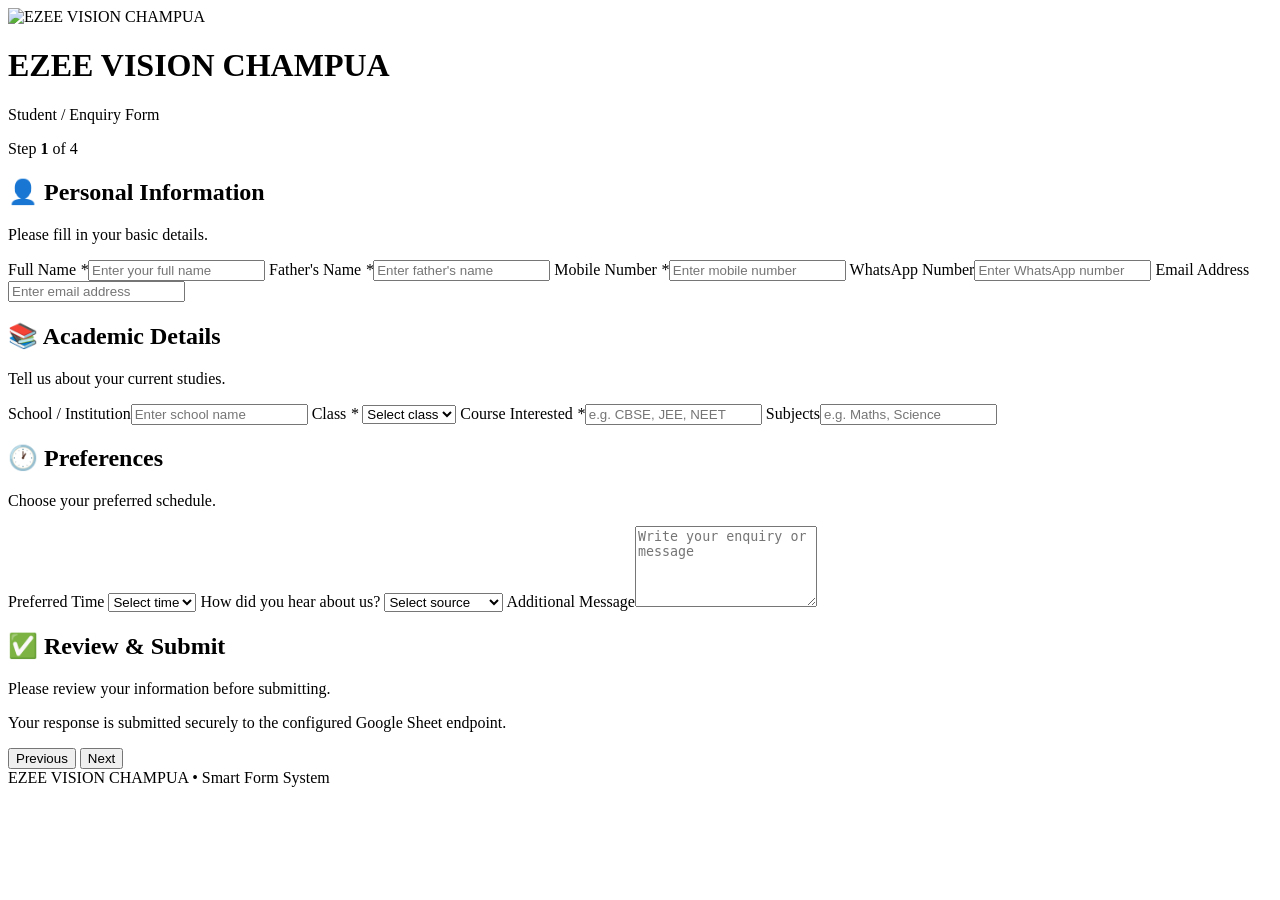
==== index.html @ 1db91e5c "Add files via upload" ====
<!DOCTYPE html>
<html lang="en">
<head>
<meta charset="UTF-8">
<meta name="viewport" content="width=device-width,initial-scale=1.0">
<meta name="theme-color" content="#07152f">
<title>EZEE VISION CHAMPUA | Student / Enquiry Form</title>
<link rel="stylesheet" href="assets/style.css">
</head>
<body>
<div class="page">
  <header class="brand">
    <img src="assets/logo.png" alt="EZEE VISION CHAMPUA">
    <div>
      <h1>EZEE VISION <span>CHAMPUA</span></h1>
      <p>Student / Enquiry Form</p>
    </div>
  </header>

  <main class="form-card">
    <div class="progress-wrap">
      <div class="step-text">Step <b id="stepNo">1</b> of 4</div>
      <div class="progress"><i id="progress"></i></div>
    </div>

    <form id="enquiryForm">
      <section class="step active">
        <h2>👤 Personal Information</h2>
        <p class="hint">Please fill in your basic details.</p>
        <label>Full Name <em>*</em><input name="fullName" required placeholder="Enter your full name"></label>
        <label>Father's Name <em>*</em><input name="fatherName" required placeholder="Enter father's name"></label>
        <label>Mobile Number <em>*</em><input name="mobile" required inputmode="numeric" maxlength="10" placeholder="Enter mobile number"></label>
        <label>WhatsApp Number<input name="whatsapp" inputmode="numeric" maxlength="10" placeholder="Enter WhatsApp number"></label>
        <label>Email Address<input name="email" type="email" placeholder="Enter email address"></label>
      </section>

      <section class="step">
        <h2>📚 Academic Details</h2>
        <p class="hint">Tell us about your current studies.</p>
        <label>School / Institution<input name="school" placeholder="Enter school name"></label>
        <label>Class <em>*</em>
          <select name="class" required><option value="">Select class</option><option>8th</option><option>9th</option><option>10th</option><option>11th</option><option>12th</option><option>Other</option></select>
        </label>
        <label>Course Interested <em>*</em><input name="course" required placeholder="e.g. CBSE, JEE, NEET"></label>
        <label>Subjects<input name="subjects" placeholder="e.g. Maths, Science"></label>
      </section>

      <section class="step">
        <h2>🕐 Preferences</h2>
        <p class="hint">Choose your preferred schedule.</p>
        <label>Preferred Time
          <select name="preferredTime"><option value="">Select time</option><option>Morning</option><option>Afternoon</option><option>Evening</option></select>
        </label>
        <label>How did you hear about us?
          <select name="source"><option value="">Select source</option><option>Direct</option><option>WhatsApp</option><option>QR Code</option><option>Instagram</option><option>Friend / Referral</option><option>Other</option></select>
        </label>
        <label>Additional Message<textarea name="message" rows="5" placeholder="Write your enquiry or message"></textarea></label>
      </section>

      <section class="step">
        <h2>✅ Review & Submit</h2>
        <p class="hint">Please review your information before submitting.</p>
        <div id="review" class="review"></div>
        <p class="privacy">Your response is submitted securely to the configured Google Sheet endpoint.</p>
      </section>

      <div class="actions">
        <button type="button" id="prev" class="secondary">Previous</button>
        <button type="button" id="next">Next</button>
        <button type="submit" id="submit" class="success" hidden>Submit Response</button>
      </div>
    </form>
  </main>

  <footer>EZEE VISION CHAMPUA • Smart Form System</footer>
</div>
<script src="assets/app.js"></script>
</body>
</html>
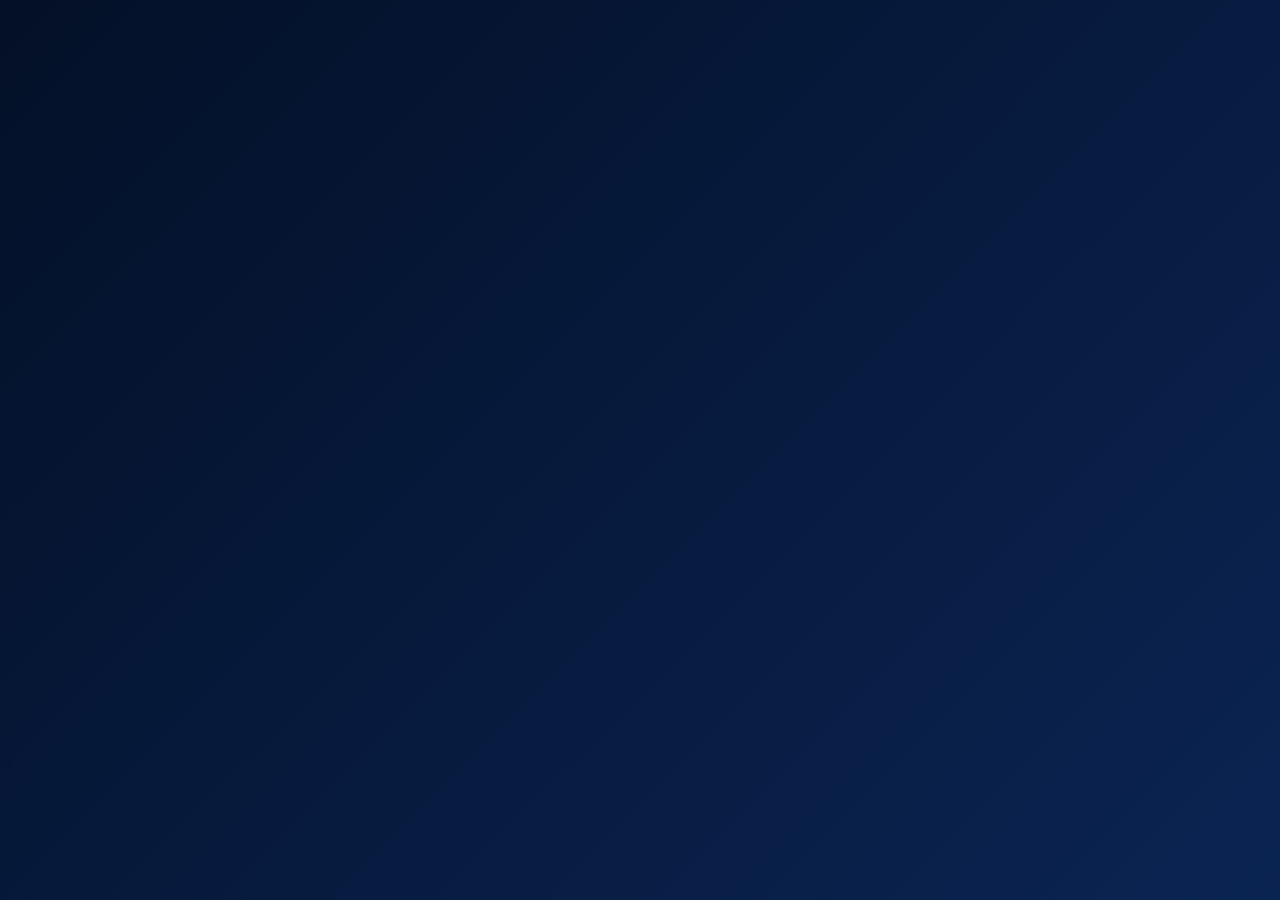
==== commit ab5d7427: "Add files via upload" ====
--- a/index.html
+++ b/index.html
@@ -1,79 +1,15 @@
-<!DOCTYPE html>
+<!doctype html>
 <html lang="en">
 <head>
-<meta charset="UTF-8">
-<meta name="viewport" content="width=device-width,initial-scale=1.0">
-<meta name="theme-color" content="#07152f">
-<title>EZEE VISION CHAMPUA | Student / Enquiry Form</title>
+<meta charset="utf-8">
+<meta name="viewport" content="width=device-width,initial-scale=1,viewport-fit=cover">
+<meta name="theme-color" content="#071936">
+<title>EZEE VISION CHAMPUA — Smart Enquiry Form</title>
+<link rel="manifest" href="manifest.webmanifest">
 <link rel="stylesheet" href="assets/style.css">
 </head>
-<body>
-<div class="page">
-  <header class="brand">
-    <img src="assets/logo.png" alt="EZEE VISION CHAMPUA">
-    <div>
-      <h1>EZEE VISION <span>CHAMPUA</span></h1>
-      <p>Student / Enquiry Form</p>
-    </div>
-  </header>
-
-  <main class="form-card">
-    <div class="progress-wrap">
-      <div class="step-text">Step <b id="stepNo">1</b> of 4</div>
-      <div class="progress"><i id="progress"></i></div>
-    </div>
-
-    <form id="enquiryForm">
-      <section class="step active">
-        <h2>👤 Personal Information</h2>
-        <p class="hint">Please fill in your basic details.</p>
-        <label>Full Name <em>*</em><input name="fullName" required placeholder="Enter your full name"></label>
-        <label>Father's Name <em>*</em><input name="fatherName" required placeholder="Enter father's name"></label>
-        <label>Mobile Number <em>*</em><input name="mobile" required inputmode="numeric" maxlength="10" placeholder="Enter mobile number"></label>
-        <label>WhatsApp Number<input name="whatsapp" inputmode="numeric" maxlength="10" placeholder="Enter WhatsApp number"></label>
-        <label>Email Address<input name="email" type="email" placeholder="Enter email address"></label>
-      </section>
-
-      <section class="step">
-        <h2>📚 Academic Details</h2>
-        <p class="hint">Tell us about your current studies.</p>
-        <label>School / Institution<input name="school" placeholder="Enter school name"></label>
-        <label>Class <em>*</em>
-          <select name="class" required><option value="">Select class</option><option>8th</option><option>9th</option><option>10th</option><option>11th</option><option>12th</option><option>Other</option></select>
-        </label>
-        <label>Course Interested <em>*</em><input name="course" required placeholder="e.g. CBSE, JEE, NEET"></label>
-        <label>Subjects<input name="subjects" placeholder="e.g. Maths, Science"></label>
-      </section>
-
-      <section class="step">
-        <h2>🕐 Preferences</h2>
-        <p class="hint">Choose your preferred schedule.</p>
-        <label>Preferred Time
-          <select name="preferredTime"><option value="">Select time</option><option>Morning</option><option>Afternoon</option><option>Evening</option></select>
-        </label>
-        <label>How did you hear about us?
-          <select name="source"><option value="">Select source</option><option>Direct</option><option>WhatsApp</option><option>QR Code</option><option>Instagram</option><option>Friend / Referral</option><option>Other</option></select>
-        </label>
-        <label>Additional Message<textarea name="message" rows="5" placeholder="Write your enquiry or message"></textarea></label>
-      </section>
-
-      <section class="step">
-        <h2>✅ Review & Submit</h2>
-        <p class="hint">Please review your information before submitting.</p>
-        <div id="review" class="review"></div>
-        <p class="privacy">Your response is submitted securely to the configured Google Sheet endpoint.</p>
-      </section>
-
-      <div class="actions">
-        <button type="button" id="prev" class="secondary">Previous</button>
-        <button type="button" id="next">Next</button>
-        <button type="submit" id="submit" class="success" hidden>Submit Response</button>
-      </div>
-    </form>
-  </main>
-
-  <footer>EZEE VISION CHAMPUA • Smart Form System</footer>
-</div>
+<body data-page="form">
+<div id="app"></div>
 <script src="assets/app.js"></script>
 </body>
 </html>
--- a/assets/style.css
+++ b/assets/style.css
@@ -0,0 +1,11 @@
+:root{--navy:#061634;--blue:#0c4fb8;--gold:#f5c531;--green:#18a957;--text:#172033;--muted:#667085;--card:#fff}
+*{box-sizing:border-box}body{margin:0;font-family:Inter,Arial,sans-serif;background:linear-gradient(135deg,#031027,#0a2452);color:var(--text);min-height:100vh}
+.page{width:min(760px,94%);margin:auto;padding:24px 0}.brand{display:flex;align-items:center;gap:16px;color:white;margin-bottom:18px}.brand img{width:78px;height:78px;object-fit:contain;border-radius:50%}.brand h1{margin:0;font-size:clamp(25px,6vw,42px);letter-spacing:.5px}.brand h1 span{color:var(--gold)}.brand p{margin:5px 0 0;color:#dce7ff}
+.form-card{background:rgba(255,255,255,.97);border-radius:22px;padding:25px;box-shadow:0 20px 60px rgba(0,0,0,.3)}
+.progress-wrap{margin-bottom:25px}.step-text{font-size:13px;color:var(--muted);margin-bottom:8px}.progress{height:8px;background:#e5e7eb;border-radius:10px;overflow:hidden}.progress i{display:block;height:100%;width:25%;background:linear-gradient(90deg,var(--blue),var(--green));transition:.3s}
+.step{display:none}.step.active{display:block}.step h2{margin:0 0 6px;color:var(--navy)}.hint{color:var(--muted);margin:0 0 20px}
+label{display:block;font-weight:650;margin:16px 0}em{color:#e11;font-style:normal}input,select,textarea{display:block;width:100%;margin-top:7px;border:1px solid #d5dae4;border-radius:11px;padding:13px 14px;font:inherit;outline:none;background:white}input:focus,select:focus,textarea:focus{border-color:var(--blue);box-shadow:0 0 0 3px rgba(12,79,184,.1)}
+.actions{display:flex;gap:10px;margin-top:24px}.actions button{border:0;border-radius:11px;padding:13px 20px;font-weight:700;cursor:pointer;flex:1;background:var(--blue);color:white}.actions .secondary{background:#e9edf3;color:#263247}.actions .success{background:var(--green)}
+.review{background:#f7f9fc;border:1px solid #e3e7ef;border-radius:14px;padding:14px}.review-row{display:flex;justify-content:space-between;gap:20px;padding:9px 0;border-bottom:1px solid #e8ebf0}.review-row:last-child{border-bottom:0}.review-row b{color:#475467}
+.privacy{font-size:12px;color:var(--muted);margin-top:15px}footer{text-align:center;color:#b8c6e4;font-size:12px;padding:18px}
+@media(max-width:520px){.page{padding:14px 0}.form-card{padding:18px}.brand img{width:62px;height:62px}.brand h1{font-size:25px}.actions{flex-wrap:wrap}.actions button{min-width:45%}}
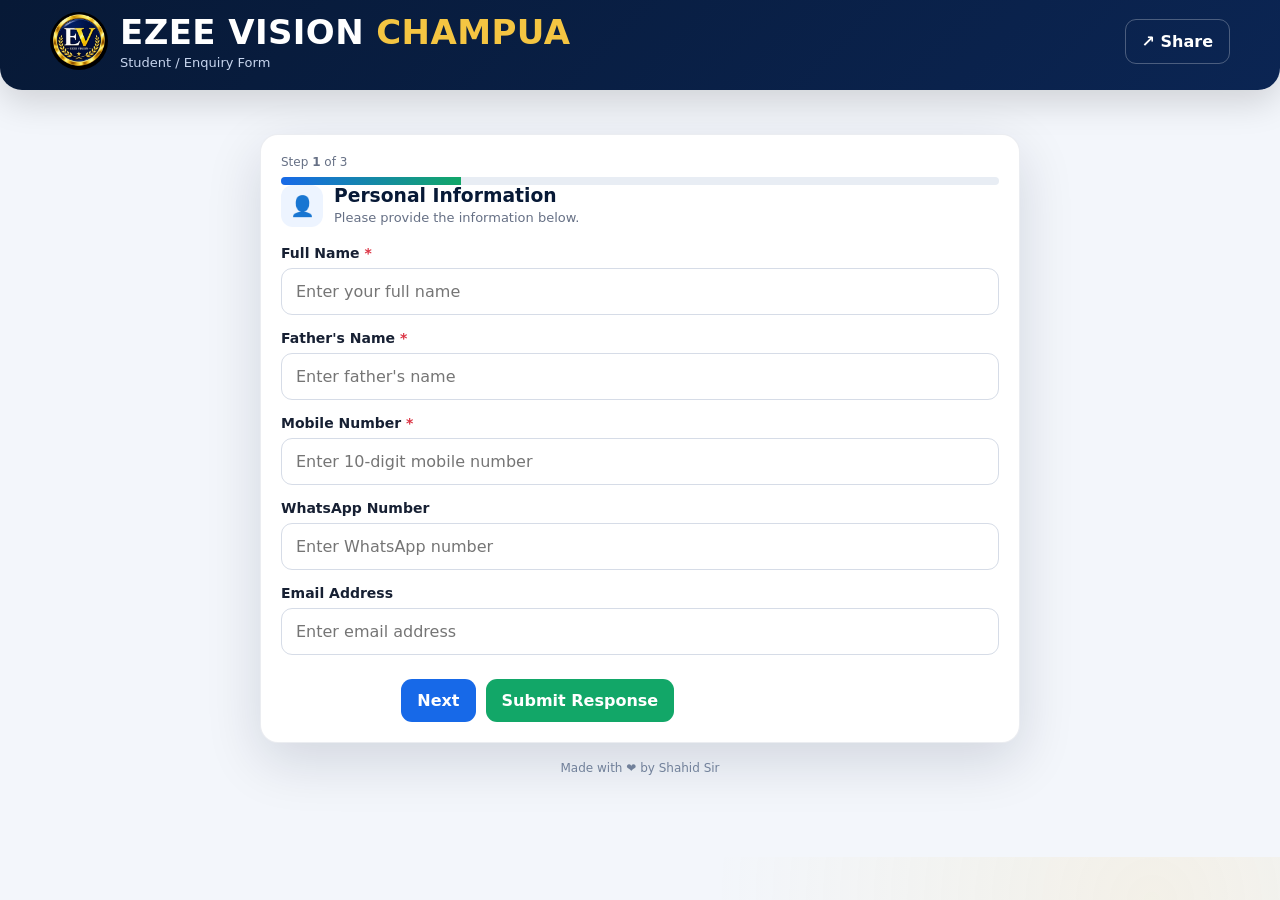
==== commit b10592b2: "Add files via upload" ====
--- a/index.html
+++ b/index.html
@@ -3,13 +3,15 @@
 <head>
 <meta charset="utf-8">
 <meta name="viewport" content="width=device-width,initial-scale=1,viewport-fit=cover">
-<meta name="theme-color" content="#071936">
-<title>EZEE VISION CHAMPUA — Smart Enquiry Form</title>
+<meta name="theme-color" content="#061b3d">
+<meta name="description" content="EZEE VISION CHAMPUA Smart Student Enquiry Form">
+<title>EZEE VISION CHAMPUA — Student / Enquiry Form</title>
 <link rel="manifest" href="manifest.webmanifest">
 <link rel="stylesheet" href="assets/style.css">
 </head>
-<body data-page="form">
+<body data-page="public">
 <div id="app"></div>
+<script src="assets/config.js"></script>
 <script src="assets/app.js"></script>
 </body>
 </html>
--- a/assets/style.css
+++ b/assets/style.css
@@ -1,11 +1,22 @@
-:root{--navy:#061634;--blue:#0c4fb8;--gold:#f5c531;--green:#18a957;--text:#172033;--muted:#667085;--card:#fff}
-*{box-sizing:border-box}body{margin:0;font-family:Inter,Arial,sans-serif;background:linear-gradient(135deg,#031027,#0a2452);color:var(--text);min-height:100vh}
-.page{width:min(760px,94%);margin:auto;padding:24px 0}.brand{display:flex;align-items:center;gap:16px;color:white;margin-bottom:18px}.brand img{width:78px;height:78px;object-fit:contain;border-radius:50%}.brand h1{margin:0;font-size:clamp(25px,6vw,42px);letter-spacing:.5px}.brand h1 span{color:var(--gold)}.brand p{margin:5px 0 0;color:#dce7ff}
-.form-card{background:rgba(255,255,255,.97);border-radius:22px;padding:25px;box-shadow:0 20px 60px rgba(0,0,0,.3)}
-.progress-wrap{margin-bottom:25px}.step-text{font-size:13px;color:var(--muted);margin-bottom:8px}.progress{height:8px;background:#e5e7eb;border-radius:10px;overflow:hidden}.progress i{display:block;height:100%;width:25%;background:linear-gradient(90deg,var(--blue),var(--green));transition:.3s}
-.step{display:none}.step.active{display:block}.step h2{margin:0 0 6px;color:var(--navy)}.hint{color:var(--muted);margin:0 0 20px}
-label{display:block;font-weight:650;margin:16px 0}em{color:#e11;font-style:normal}input,select,textarea{display:block;width:100%;margin-top:7px;border:1px solid #d5dae4;border-radius:11px;padding:13px 14px;font:inherit;outline:none;background:white}input:focus,select:focus,textarea:focus{border-color:var(--blue);box-shadow:0 0 0 3px rgba(12,79,184,.1)}
-.actions{display:flex;gap:10px;margin-top:24px}.actions button{border:0;border-radius:11px;padding:13px 20px;font-weight:700;cursor:pointer;flex:1;background:var(--blue);color:white}.actions .secondary{background:#e9edf3;color:#263247}.actions .success{background:var(--green)}
-.review{background:#f7f9fc;border:1px solid #e3e7ef;border-radius:14px;padding:14px}.review-row{display:flex;justify-content:space-between;gap:20px;padding:9px 0;border-bottom:1px solid #e8ebf0}.review-row:last-child{border-bottom:0}.review-row b{color:#475467}
-.privacy{font-size:12px;color:var(--muted);margin-top:15px}footer{text-align:center;color:#b8c6e4;font-size:12px;padding:18px}
-@media(max-width:520px){.page{padding:14px 0}.form-card{padding:18px}.brand img{width:62px;height:62px}.brand h1{font-size:25px}.actions{flex-wrap:wrap}.actions button{min-width:45%}}
+:root{--navy:#071936;--navy2:#0b2553;--blue:#1769e8;--gold:#f4c542;--green:#12a768;--red:#dc3545;--bg:#f3f6fb;--card:#fff;--text:#172033;--muted:#667085;--line:#e2e7ef;--shadow:0 18px 55px rgba(3,19,48,.14)}
+*{box-sizing:border-box}html,body{margin:0;min-height:100%;font-family:Inter,system-ui,-apple-system,Segoe UI,Roboto,Arial,sans-serif;color:var(--text);background:var(--bg)}
+button,input,select,textarea{font:inherit}button{cursor:pointer}
+body:before{content:"";position:fixed;inset:0;z-index:-2;background:radial-gradient(circle at 10% 0%,rgba(23,105,232,.12),transparent 35%),radial-gradient(circle at 90% 100%,rgba(244,197,66,.10),transparent 30%)}
+.shell{width:min(1180px,94%);margin:auto;padding:20px 0 40px}.topbar{display:flex;align-items:center;justify-content:space-between;gap:14px;padding:14px 0 20px}.brand{display:flex;align-items:center;gap:12px}.brand img{width:58px;height:58px;object-fit:contain;border-radius:50%}.brand h1{margin:0;font-size:clamp(22px,4vw,34px);color:white;letter-spacing:.4px}.brand h1 span{color:var(--gold)}.brand p{margin:3px 0 0;color:#c7d5ee;font-size:13px}.topbar .brand h1{color:#fff}
+.darkbar{background:linear-gradient(135deg,var(--navy),var(--navy2));border-radius:0 0 22px 22px;box-shadow:0 12px 35px rgba(0,0,0,.15)}.darkbar .shell{padding-top:12px}
+.card{background:var(--card);border:1px solid rgba(10,35,75,.08);border-radius:18px;box-shadow:var(--shadow);padding:20px}.hero{background:linear-gradient(135deg,#071936,#123d82);color:#fff;border-radius:22px;padding:28px;box-shadow:var(--shadow)}.hero h2{margin:0 0 7px;font-size:clamp(25px,5vw,40px)}.hero p{margin:0;color:#d6e2f8}.badges{display:flex;flex-wrap:wrap;gap:8px;margin-top:18px}.badge{padding:8px 11px;border:1px solid rgba(255,255,255,.2);border-radius:99px;font-size:12px;background:rgba(255,255,255,.06)}
+.form-wrap{max-width:760px;margin:24px auto}.progress{height:8px;background:#e8edf4;border-radius:99px;overflow:hidden}.progress i{display:block;height:100%;background:linear-gradient(90deg,var(--blue),var(--green));transition:.25s}.stepsmall{font-size:12px;color:var(--muted);margin:0 0 8px}.step{display:none}.step.active{display:block}.section-title{display:flex;align-items:flex-start;gap:11px;margin-bottom:18px}.section-icon{width:42px;height:42px;border-radius:12px;background:#edf4ff;display:grid;place-items:center;font-size:20px}.section-title h3{margin:0 0 4px;color:var(--navy)}.section-title p{margin:0;color:var(--muted);font-size:13px}
+.field{margin:15px 0}.field label{display:block;font-weight:700;font-size:14px}.req{color:var(--red)}.field input,.field select,.field textarea{width:100%;margin-top:7px;padding:13px 14px;border:1px solid #d6dce7;border-radius:11px;outline:0;background:#fff}.field input:focus,.field select:focus,.field textarea:focus{border-color:var(--blue);box-shadow:0 0 0 3px rgba(23,105,232,.1)}.help{font-size:11px;color:var(--muted);margin-top:5px}.error{font-size:12px;color:var(--red);margin-top:5px}
+.form-actions{display:flex;gap:10px;margin-top:24px}.btn{border:0;border-radius:11px;padding:12px 16px;font-weight:750;display:inline-flex;align-items:center;justify-content:center;gap:7px}.primary{background:var(--blue);color:#fff}.secondary{background:#edf1f6;color:#253247}.success{background:var(--green);color:#fff}.danger{background:var(--red);color:#fff}.ghost{background:transparent;color:#31517c;border:1px solid var(--line)}
+.review-grid{display:grid;grid-template-columns:1fr 1fr;gap:9px}.review-item{padding:11px;background:#f8fafc;border-radius:10px;border:1px solid var(--line)}.review-item small{display:block;color:var(--muted);font-size:11px}.review-item b{display:block;margin-top:3px;word-break:break-word}
+.success-screen{text-align:center;padding:30px 10px}.success-icon{width:75px;height:75px;border-radius:50%;display:grid;place-items:center;background:#e7f8f0;color:var(--green);font-size:40px;margin:0 auto 14px}
+.footer{text-align:center;color:#71809a;font-size:12px;padding:18px}
+.admin-layout{display:grid;grid-template-columns:245px 1fr;min-height:100vh}.sidebar{background:linear-gradient(180deg,var(--navy),#092858);color:#fff;padding:20px 14px;position:sticky;top:0;height:100vh}.sidebrand{display:flex;align-items:center;gap:10px;padding:6px 5px 20px}.sidebrand img{width:48px;height:48px;border-radius:50%}.sidebrand b{font-size:15px}.nav{display:grid;gap:6px}.nav button{width:100%;text-align:left;background:transparent;color:#cbd7ec;border:0;padding:11px 12px;border-radius:10px}.nav button.active,.nav button:hover{background:rgba(255,255,255,.1);color:#fff}.admin-main{padding:22px}.admin-head{display:flex;align-items:center;justify-content:space-between;gap:12px;margin-bottom:18px}.admin-head h2{margin:0;color:var(--navy)}.stats{display:grid;grid-template-columns:repeat(4,1fr);gap:12px}.stat{padding:17px;border-radius:15px;background:#fff;border:1px solid var(--line);box-shadow:0 8px 25px rgba(0,0,0,.05)}.stat small{color:var(--muted)}.stat strong{display:block;font-size:28px;margin-top:7px;color:var(--navy)}
+.toolbar{display:flex;flex-wrap:wrap;gap:8px;margin-bottom:14px}.toolbar input,.toolbar select{padding:11px 12px;border:1px solid var(--line);border-radius:10px;background:#fff;flex:1;min-width:160px}.table-wrap{overflow:auto;border:1px solid var(--line);border-radius:13px}.table{width:100%;border-collapse:collapse;background:#fff}.table th,.table td{padding:11px;border-bottom:1px solid #edf0f4;text-align:left;white-space:nowrap;font-size:13px}.table th{background:#f6f8fb;color:#46536a;position:sticky;top:0}.table tr:hover td{background:#fafcff}.pill{display:inline-block;padding:4px 8px;border-radius:99px;font-size:11px;background:#eaf2ff;color:#205cb7}
+.drawer{position:fixed;inset:0;background:rgba(2,13,32,.5);display:none;align-items:flex-end;justify-content:center;z-index:30}.drawer.open{display:flex}.drawer-box{background:#fff;width:min(850px,100%);max-height:90vh;overflow:auto;border-radius:20px 20px 0 0;padding:20px}.response-grid{display:grid;grid-template-columns:1fr 1fr;gap:10px}.response-field{padding:10px;background:#f7f9fc;border-radius:10px}.response-field small{display:block;color:var(--muted)}.response-field b{display:block;margin-top:3px;word-break:break-word}
+.chart{height:240px;display:flex;align-items:flex-end;gap:8px;padding:15px 5px;border-bottom:1px solid var(--line)}.bar{flex:1;min-width:8px;background:linear-gradient(180deg,var(--blue),#8cb6ff);border-radius:6px 6px 0 0;position:relative}.bar span{position:absolute;bottom:100%;font-size:9px;left:50%;transform:translateX(-50%);color:var(--muted)}
+.settings-grid{display:grid;grid-template-columns:1fr 1fr;gap:14px}.setting-card{padding:16px;border:1px solid var(--line);border-radius:14px}.setting-card h4{margin:0 0 10px}.inline{display:flex;gap:8px;align-items:center}.switch{accent-color:var(--blue)}
+.modal{position:fixed;inset:0;background:rgba(2,13,32,.6);display:none;align-items:center;justify-content:center;padding:15px;z-index:50}.modal.open{display:flex}.modal-card{background:#fff;border-radius:18px;width:min(470px,100%);padding:22px}.modal-card h3{margin-top:0}.login-logo{display:block;width:80px;height:80px;margin:0 auto 12px;border-radius:50%}
+.toast{position:fixed;right:18px;bottom:18px;background:#172033;color:#fff;padding:12px 15px;border-radius:11px;box-shadow:var(--shadow);z-index:100;opacity:0;transform:translateY(10px);pointer-events:none;transition:.2s}.toast.show{opacity:1;transform:none}
+@media(max-width:850px){.admin-layout{grid-template-columns:1fr}.sidebar{height:auto;position:relative}.nav{display:flex;overflow:auto}.nav button{min-width:max-content}.admin-main{padding:15px}.stats{grid-template-columns:1fr 1fr}.settings-grid{grid-template-columns:1fr}}
+@media(max-width:560px){.shell{width:94%}.hero{padding:22px}.card{padding:16px}.review-grid,.response-grid{grid-template-columns:1fr}.stats{grid-template-columns:1fr 1fr}.form-actions .btn{flex:1}.brand h1{font-size:22px}.brand img{width:48px;height:48px}}
